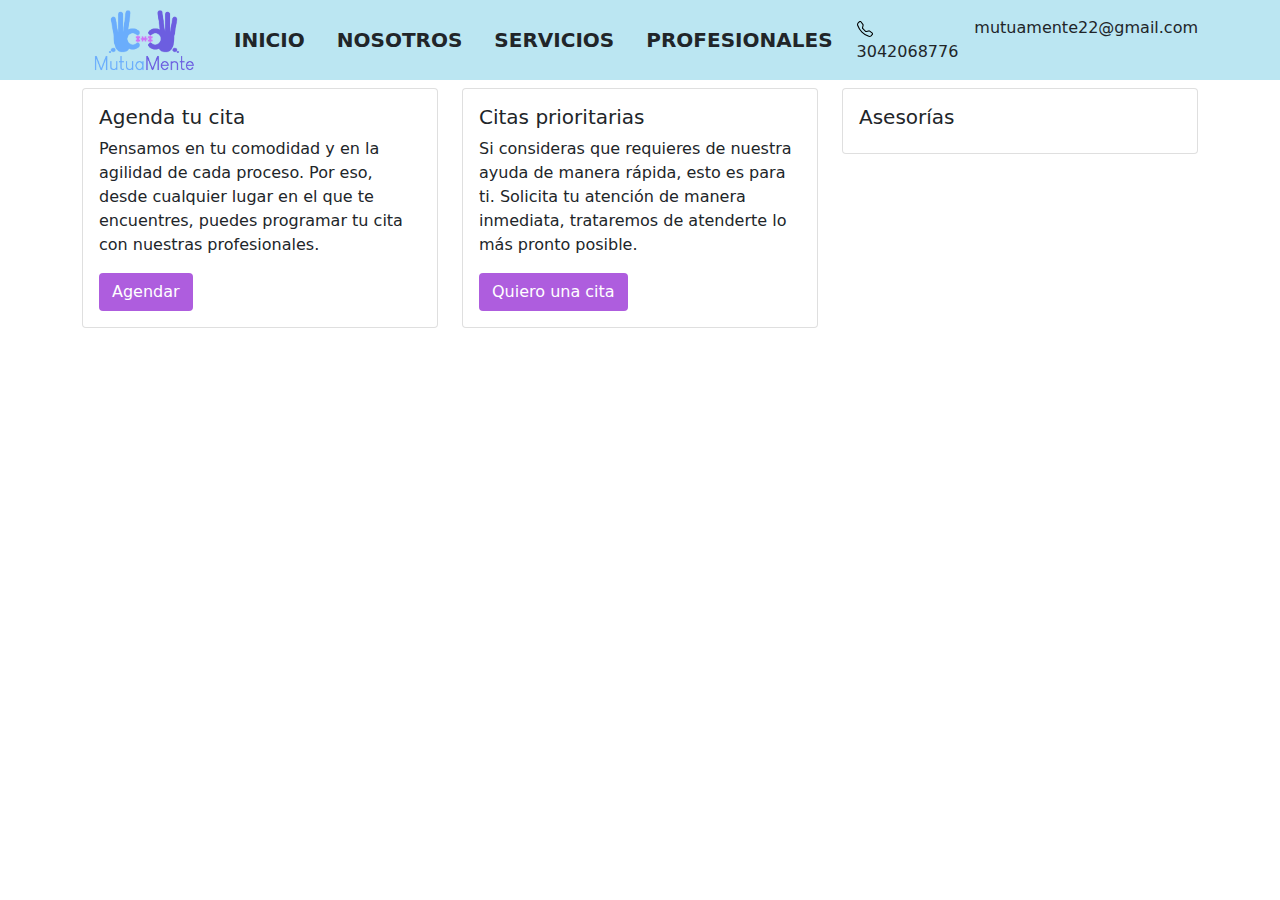
==== index.html @ fa4d972f "Proyecto MutuaMente" ====
<!DOCTYPE html>
<html lang="es">

<head>
    <meta charset="UTF-8">
    <meta http-equiv="X-UA-Compatible" content="IE=edge">
    <meta name="viewport" content="width=device-width, initial-scale=1.0">
    <link rel="stylesheet" href="./styles/css/bootstrap.min.css" />
    <link rel="stylesheet" href="./styles/mutuamente.css">
    <link rel="icon" href="./styles/icons/logo.ico" type = "image/x-icon">
    <title>MutuaMente</title>
</head>

<body>
    <nav class="navbar sticky-top navbar-expand-lg bg-navbar">
        <div class="container">
            <a class="navbar-brand" href="index.html">
                <img src="./styles/icons/logo.png" width="120" height="80" alt="Logo MutuaMente">
            </a>
            <ul class="navbar-nav">
                <li class="nav-item">
                    <a class="nav-link fs-5 fw-bold mx-2 text-uppercase text-decoration-none text-dark" href="#">Inicio</a>
                </li>
                <li class="nav-item">
                    <a class="nav-link fs-5 fw-bold mx-2 text-uppercase text-decoration-none text-dark" href="#">Nosotros</a>
                </li>
                <li class="nav-item">
                    <a class="nav-link fs-5 fw-bold mx-2 text-uppercase text-decoration-none text-dark" href="#">Servicios</a>
                </li>
                <li class="nav-item">
                    <a class="nav-link fs-5 fw-bold mx-2 text-uppercase text-decoration-none text-dark" href="#">Profesionales</a>
                </li>
            </ul>
            <ul class="navbar-nav ml-2">
                <li class="nav-item mx-2">
                    <a href="https://wa.link/6dydp3" target="_blank" class="fs-6 text-decoration-none text-dark">
                        <img src="./styles/icons/telephone.svg" alt="Teléfono" />
                        3042068776
                    </a>
                </li>
                <li class="nav-item mx-2">
                    <a href="mailto:mutuamente22@gmail.com" class="fs-6 text-dark text-decoration-none">
                        mutuamente22@gmail.com
                    </a>
                </li>
            </ul>
        </div>
    </nav>
    <div class="container mt-2">
        <div class="row">
            <div class="col-md-4">
                <div class="card">
                    <div class="card-body">
                        <h5 class="card-title">Agenda tu cita</h5>
                        <p class="card-text">
                            Pensamos en tu comodidad y en la agilidad de cada proceso. Por eso, desde cualquier lugar en
                            el que te encuentres, puedes programar tu cita con nuestras profesionales.
                        </p>
                        <a href="#" class="btn violet-button">Agendar</a>
                    </div>
                </div>
            </div>
            <div class="col-md-4">
                <div class="card">
                    <div class="card-body">
                        <h5 class="card-title">Citas prioritarias</h5>
                        <p class="card-text">
                            Si consideras que requieres de nuestra ayuda de manera rápida, esto es para ti. Solicita tu
                            atención de manera inmediata, trataremos de atenderte lo más pronto posible.
                        </p>
                        <a href="#" class="btn violet-button">Quiero una cita</a>
                    </div>
                </div>
            </div>
            <div class="col-md-4">
                <div class="card">
                    <div class="card-body">
                        <h5 class="card-title">Asesorías</h5>
                        <p class="card-text"></p>
                    </div>
                </div>
            </div>
        </div>
    </div>
</body>

</html>
---- styles/mutuamente.css ----
.purple {
    color: #6c5cdd;
}

.violet {
    color: #ae5dde;
}

.clear-blue {
    color: #5dc1de;
}

.bg-navbar {
    background-color: #bbe6f2;
}

nav {
    height: 5rem;
}

ul>li>a:hover {
    transition: 300ms all ease;
    color: #6c5cdd !important;
    transform: scale(1.05);
}

.violet-button {
    background-color: #ae5dde;
    color: white;
}

.violet-button:hover{
    transition: all 0.5s ease;
    color: white;
    transform: scale(1.05);
}

.card:hover {
    transition: all 0.5s ease;
    box-shadow: 0rem 0rem 0.5rem 0.2rem #bbe6f2;
    transform: scale(1.05);
}
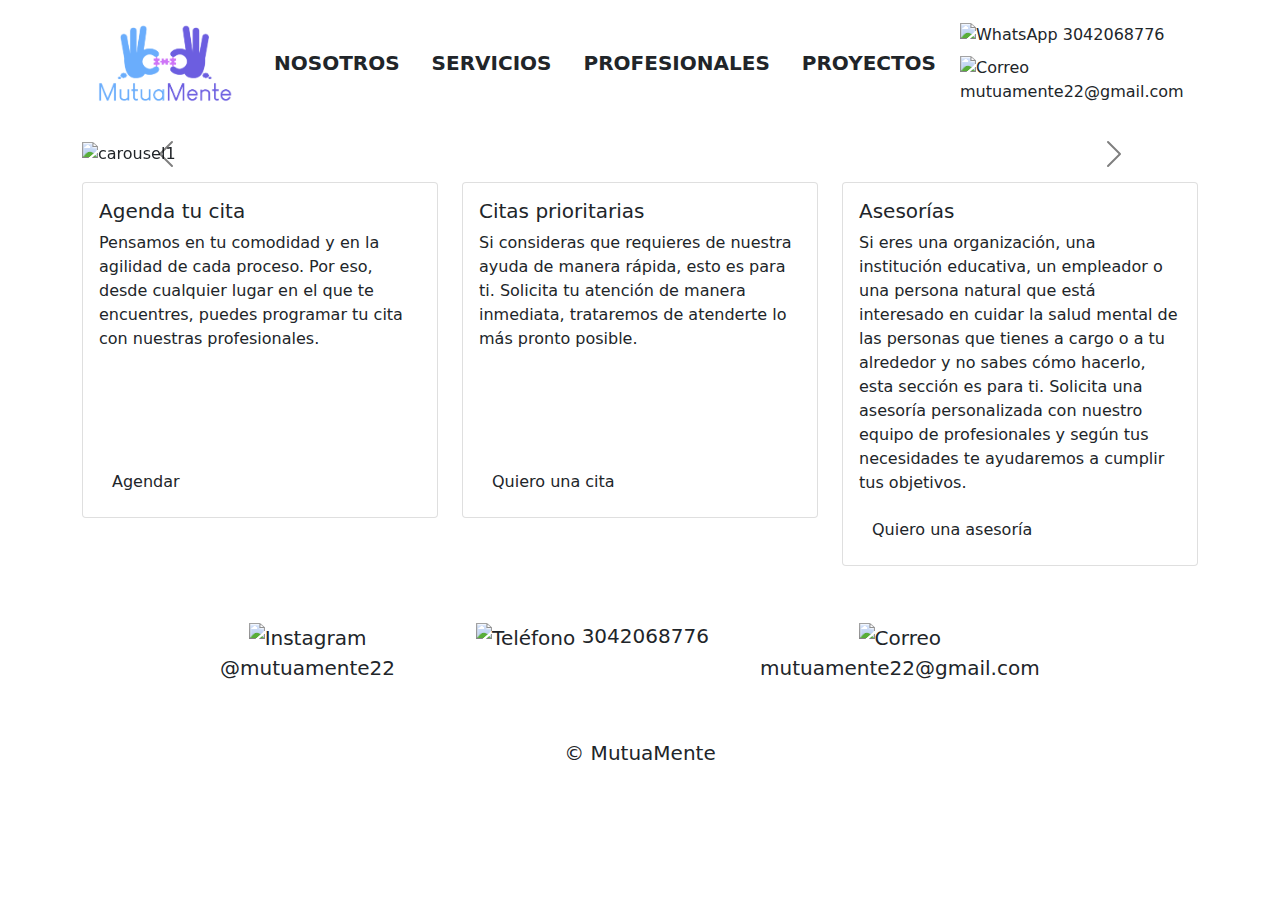
==== commit a5ff24fe: "Carrusel y asesoría agregados y footer modificado" ====
--- a/index.html
+++ b/index.html
@@ -6,8 +6,8 @@
     <meta http-equiv="X-UA-Compatible" content="IE=edge">
     <meta name="viewport" content="width=device-width, initial-scale=1.0">
     <link rel="stylesheet" href="./styles/css/bootstrap.min.css" />
-    <link rel="stylesheet" href="./styles/mutuamente.css">
-    <link rel="icon" href="./styles/icons/logo.ico" type = "image/x-icon">
+    <link rel="stylesheet" href="./styles/css/mutuamente.css">
+    <link rel="icon" href="./styles/icons/logo.ico" type="image/x-icon">
     <title>MutuaMente</title>
 </head>
 
@@ -15,73 +15,152 @@
     <nav class="navbar sticky-top navbar-expand-lg bg-navbar">
         <div class="container">
             <a class="navbar-brand" href="index.html">
-                <img src="./styles/icons/logo.png" width="120" height="80" alt="Logo MutuaMente">
+                <img src="./styles/icons/logo.png" width="160" height="100" alt="Logo MutuaMente">
             </a>
             <ul class="navbar-nav">
                 <li class="nav-item">
-                    <a class="nav-link fs-5 fw-bold mx-2 text-uppercase text-decoration-none text-dark" href="#">Inicio</a>
+                    <a class="nav-link fs-5 fw-bold mx-2 text-uppercase text-decoration-none text-dark"
+                        href="./about.html">
+                        Nosotros
+                    </a>
                 </li>
                 <li class="nav-item">
-                    <a class="nav-link fs-5 fw-bold mx-2 text-uppercase text-decoration-none text-dark" href="#">Nosotros</a>
+                    <a class="nav-link fs-5 fw-bold mx-2 text-uppercase text-decoration-none text-dark" href="#">
+                        Servicios
+                    </a>
                 </li>
                 <li class="nav-item">
-                    <a class="nav-link fs-5 fw-bold mx-2 text-uppercase text-decoration-none text-dark" href="#">Servicios</a>
+                    <a class="nav-link fs-5 fw-bold mx-2 text-uppercase text-decoration-none text-dark" href="#">
+                        Profesionales
+                    </a>
                 </li>
                 <li class="nav-item">
-                    <a class="nav-link fs-5 fw-bold mx-2 text-uppercase text-decoration-none text-dark" href="#">Profesionales</a>
+                    <a class="nav-link fs-5 fw-bold mx-2 text-uppercase text-decoration-none text-dark" href="#">
+                        Proyectos
+                    </a>
                 </li>
             </ul>
-            <ul class="navbar-nav ml-2">
-                <li class="nav-item mx-2">
+            <ul class="navbar-nav ml-1 d-block">
+                <li class="nav-item m-2">
                     <a href="https://wa.link/6dydp3" target="_blank" class="fs-6 text-decoration-none text-dark">
-                        <img src="./styles/icons/telephone.svg" alt="Teléfono" />
+                        <img src="./styles/icons/whatsapp.svg" alt="WhatsApp" />
                         3042068776
                     </a>
                 </li>
-                <li class="nav-item mx-2">
+                <li class="nav-item m-2">
                     <a href="mailto:mutuamente22@gmail.com" class="fs-6 text-dark text-decoration-none">
+                        <img src="./styles/icons/envelope.svg" alt="Correo">
                         mutuamente22@gmail.com
                     </a>
                 </li>
             </ul>
         </div>
     </nav>
-    <div class="container mt-2">
+    <div class="container mt-3">
+        <div id="mainCarousel" class="carousel carousel-dark slide carousel-fade" data-bs-ride="carousel">
+            <div class="carousel-inner">
+                <div class="carousel-item active" data-bs-interval="10000">
+                    <img src="./images/1.png" class="d-block w-100" alt="carousel1">
+                </div>
+                <div class="carousel-item" data-bs-interval="10000">
+                    <img src="./images/2.png" class="d-block w-100" alt="carousel2">
+                </div>
+                <div class="carousel-item" data-bs-interval="10000">
+                    <img src="./images/3.png" class="d-block w-100" alt="carousel3">
+                </div>
+                <div class="carousel-item" data-bs-interval="10000">
+                    <img src="./images/4.png" class="d-block w-100" alt="carousel4">
+                </div>
+            </div>
+            <button class="carousel-control-prev" type="button" data-bs-target="#mainCarousel"
+                data-bs-slide="prev">
+                <span class="carousel-control-prev-icon" aria-hidden="true"></span>
+                <span class="visually-hidden">Previous</span>
+            </button>
+            <button class="carousel-control-next" type="button" data-bs-target="#mainCarousel"
+                data-bs-slide="next">
+                <span class="carousel-control-next-icon" aria-hidden="true"></span>
+                <span class="visually-hidden">Next</span>
+            </button>
+        </div>
+    </div>
+    <div class="container mt-3">
         <div class="row">
             <div class="col-md-4">
-                <div class="card">
+                <div class="card cardy">
                     <div class="card-body">
                         <h5 class="card-title">Agenda tu cita</h5>
-                        <p class="card-text">
+                        <p class="card-text mb-5 pb-3">
                             Pensamos en tu comodidad y en la agilidad de cada proceso. Por eso, desde cualquier lugar en
                             el que te encuentres, puedes programar tu cita con nuestras profesionales.
                         </p>
-                        <a href="#" class="btn violet-button">Agendar</a>
+                        <a href="#" class="btn violet-button mt-5">Agendar</a>
                     </div>
                 </div>
             </div>
             <div class="col-md-4">
-                <div class="card">
+                <div class="card cardy">
                     <div class="card-body">
                         <h5 class="card-title">Citas prioritarias</h5>
-                        <p class="card-text">
+                        <p class="card-text mb-5 pb-3">
                             Si consideras que requieres de nuestra ayuda de manera rápida, esto es para ti. Solicita tu
                             atención de manera inmediata, trataremos de atenderte lo más pronto posible.
                         </p>
-                        <a href="#" class="btn violet-button">Quiero una cita</a>
+                        <a href="#" class="btn violet-button mt-5">Quiero una cita</a>
                     </div>
                 </div>
             </div>
             <div class="col-md-4">
-                <div class="card">
+                <div class="card cardy">
                     <div class="card-body">
                         <h5 class="card-title">Asesorías</h5>
-                        <p class="card-text"></p>
+                        <p class="card-text">
+                            Si eres una organización, una institución educativa, un empleador o una persona natural que
+                            está interesado en cuidar la salud mental de las personas que tienes a cargo o a tu
+                            alrededor y no sabes cómo hacerlo, esta sección es para ti. Solicita una asesoría
+                            personalizada con nuestro equipo de profesionales y según tus necesidades te ayudaremos a
+                            cumplir tus objetivos.
+                        </p>
+                        <a href="#" class="btn violet-button">Quiero una asesoría</a>
                     </div>
                 </div>
             </div>
         </div>
     </div>
+    <footer class="mt-5 text-center">
+        <div class="container">
+            <div class="row">
+                <div class="col-md-3 offset-1">
+                    <a href="https://www.instagram.com/mutuamente22/" target="_blank"
+                        class="btn btn-outline-light border border-white fs-5 text-decoration-none text-dark">
+                        <img src="./styles/icons/instagram.svg" alt="Instagram" />
+                        @mutuamente22
+                    </a>
+                </div>
+                <div class="col-md-3">
+                    <a href="https://wa.link/6dydp3" target="_blank"
+                        class="btn btn-outline-light border border-white fs-5 text-decoration-none text-dark">
+                        <img src="./styles/icons/whatsapp.svg" alt="Teléfono" />
+                        3042068776
+                    </a>
+                </div>
+                <div class="col-md-3">
+                    <a href="mailto:mutuamente22@gmail.com"
+                        class="btn btn-outline-light border border-white fs-5 text-dark text-decoration-none">
+                        <img src="./styles/icons/envelope.svg" alt="Correo">
+                        mutuamente22@gmail.com
+                    </a>
+                </div>
+            </div>
+            <p id="mutuamente" class="p-5 fs-5">
+                &copy; MutuaMente
+            </p>
+        </div>
+    </footer>
+    <script src="https://cdn.jsdelivr.net/npm/bootstrap@5.1.0/dist/js/bootstrap.bundle.min.js"
+        integrity="sha384-U1DAWAznBHeqEIlVSCgzq+c9gqGAJn5c/t99JyeKa9xxaYpSvHU5awsuZVVFIhvj"
+        crossorigin="anonymous"></script>
+    <script src="./js/mutuamente.js"></script>
 </body>
 
-</html>
+</html>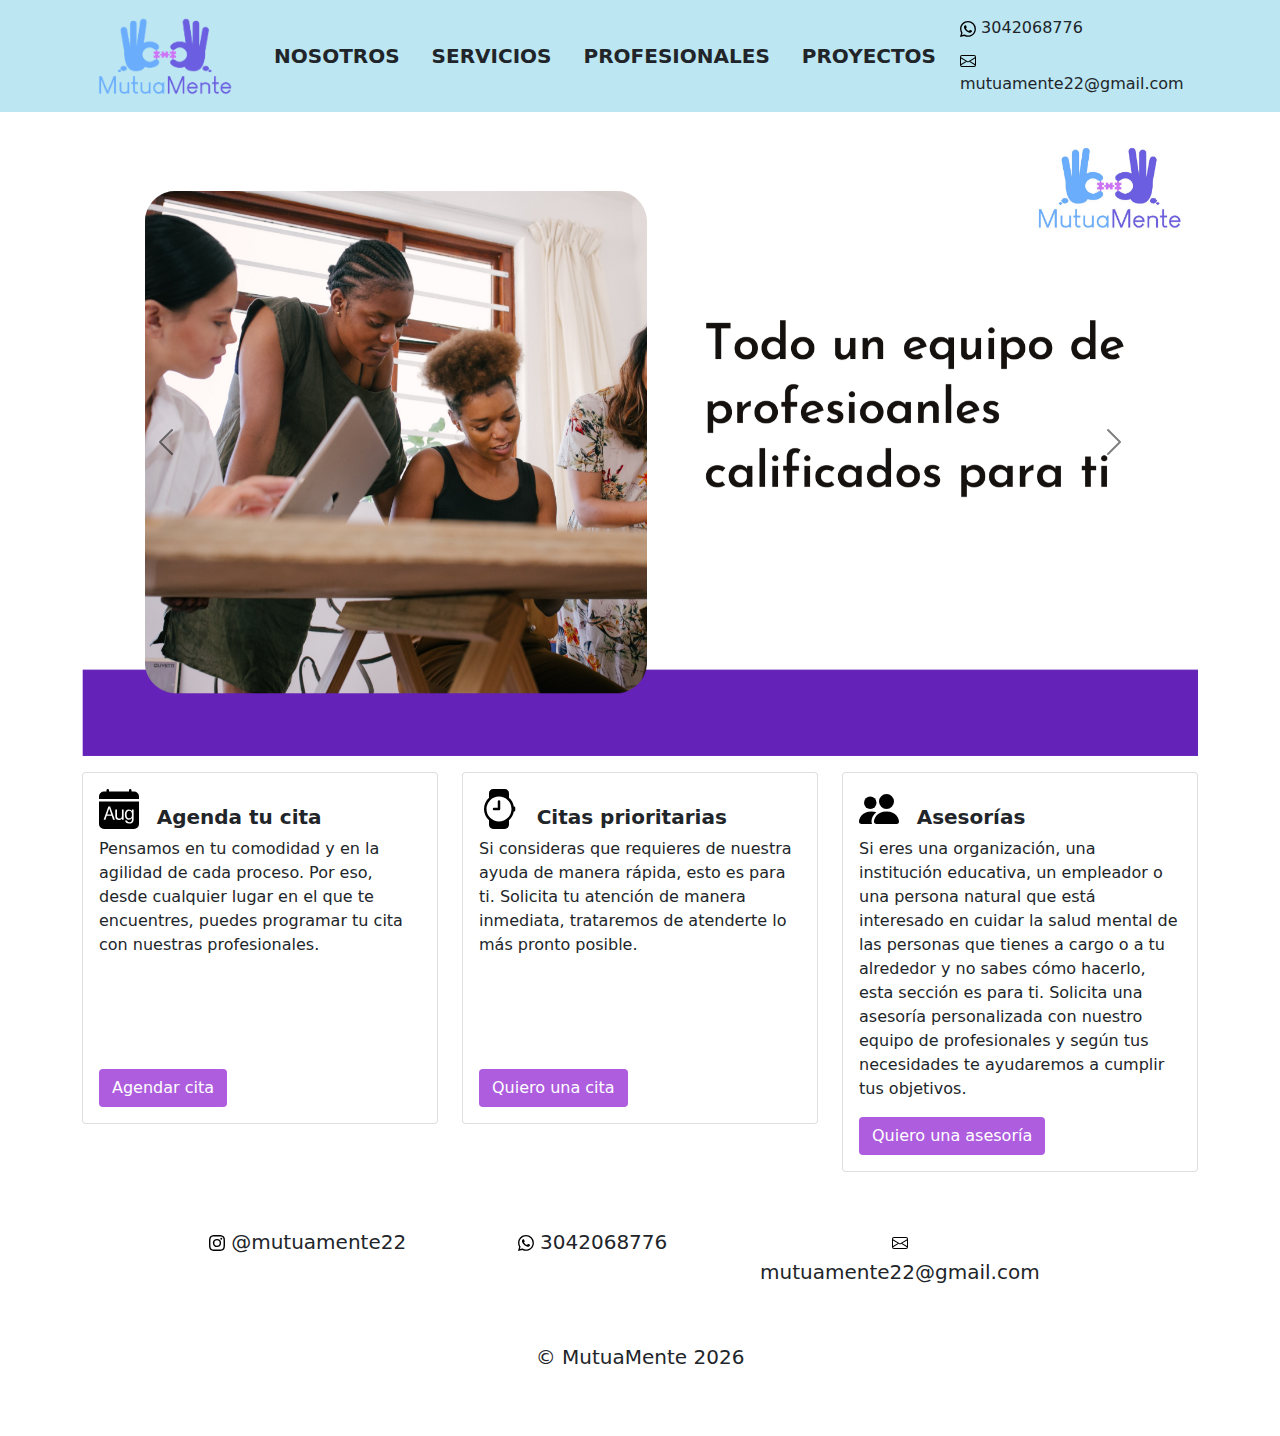
==== commit 81fd5f3c: "Íconos y secciones agregadas" ====
--- a/index.html
+++ b/index.html
@@ -89,19 +89,35 @@
             <div class="col-md-4">
                 <div class="card cardy">
                     <div class="card-body">
-                        <h5 class="card-title">Agenda tu cita</h5>
+                        <div class="row">
+                            <div class="col-2">
+                                <img src="./styles/icons/calendar-month-fill.svg" height="40"
+                                    alt="agenda">
+                            </div>
+                            <div class="col-10">
+                                <h5 class="card-title fw-bold fs-5 mt-3">Agenda tu cita</h5>
+                            </div>
+                        </div>
                         <p class="card-text mb-5 pb-3">
                             Pensamos en tu comodidad y en la agilidad de cada proceso. Por eso, desde cualquier lugar en
                             el que te encuentres, puedes programar tu cita con nuestras profesionales.
                         </p>
-                        <a href="#" class="btn violet-button mt-5">Agendar</a>
+                        <a href="#" class="btn violet-button mt-5">Agendar cita</a>
                     </div>
                 </div>
             </div>
             <div class="col-md-4">
                 <div class="card cardy">
                     <div class="card-body">
-                        <h5 class="card-title">Citas prioritarias</h5>
+                        <div class="row">
+                            <div class="col-2">
+                                <img src="./styles/icons/watch.svg" height="40"
+                                    alt="prioritarias">
+                            </div>
+                            <div class="col-10">
+                                <h5 class="card-title fw-bold fs-5 mt-3">Citas prioritarias</h5>
+                            </div>
+                        </div>
                         <p class="card-text mb-5 pb-3">
                             Si consideras que requieres de nuestra ayuda de manera rápida, esto es para ti. Solicita tu
                             atención de manera inmediata, trataremos de atenderte lo más pronto posible.
@@ -113,7 +129,15 @@
             <div class="col-md-4">
                 <div class="card cardy">
                     <div class="card-body">
-                        <h5 class="card-title">Asesorías</h5>
+                        <div class="row">
+                            <div class="col-2">
+                                <img src="./styles/icons/people-fill.svg" height="40"
+                                    alt="asesoria">
+                            </div>
+                            <div class="col-10">
+                                <h5 class="card-title fw-bold fs-5 mt-3">Asesorías</h5>
+                            </div>
+                        </div>
                         <p class="card-text">
                             Si eres una organización, una institución educativa, un empleador o una persona natural que
                             está interesado en cuidar la salud mental de las personas que tienes a cargo o a tu
--- a/styles/css/mutuamente.css
+++ b/styles/css/mutuamente.css
@@ -0,0 +1,87 @@
+.purple {
+    color: #6c5cdd;
+}
+
+.violet {
+    color: #ae5dde;
+}
+
+.clear-blue {
+    color: #5dc1de;
+}
+
+.bg-navbar {
+    background-color: #bbe6f2;
+}
+
+nav {
+    height: 7rem;
+}
+
+ul>li>a:hover {
+    transition: 300ms all ease;
+    color: #6c5cdd !important;
+    transform: scale(1.05);
+}
+
+.violet-button {
+    background-color: #ae5dde;
+    color: white;
+}
+
+.violet-button:hover {
+    color: white;
+}
+
+.cardy:hover {
+    transition: all 0.3s ease;
+    box-shadow: 0rem 0rem 0.5rem 0.2rem #bbe6f2;
+    transform: scale(1.01);
+}
+
+#headingObjective button, #headingPolicy button {
+    background-color: #ae5dde;
+    color: white;
+}
+
+#headingMission button, #headingValues button {
+    background-color: #6c5cdd;
+    color: white;
+}
+
+#headingHistory button, #headingVision button {
+    background-color: #5dc1de;
+    color: white;
+}
+
+.accordion>.accordion-item:first-of-type, #headingHistory button {
+    border-top-right-radius: 1rem;
+    border-top-left-radius: 1rem;
+}
+
+.accordion>.accordion-item:last-of-type, #headingValues button {
+    border-bottom-right-radius: 1rem;
+    border-bottom-left-radius: 1rem;
+}
+
+.accordion-button {
+    background-color: #5dc1de;
+    color: white;
+}
+
+.accordion-button:focus {
+    box-shadow: none;
+}
+
+.fading {
+    animation: fadeIn linear 2s;
+}
+
+@keyframes fadeIn {
+    0% {
+        opacity: 0;
+    }
+    100% {
+        opacity: 1;
+    }
+}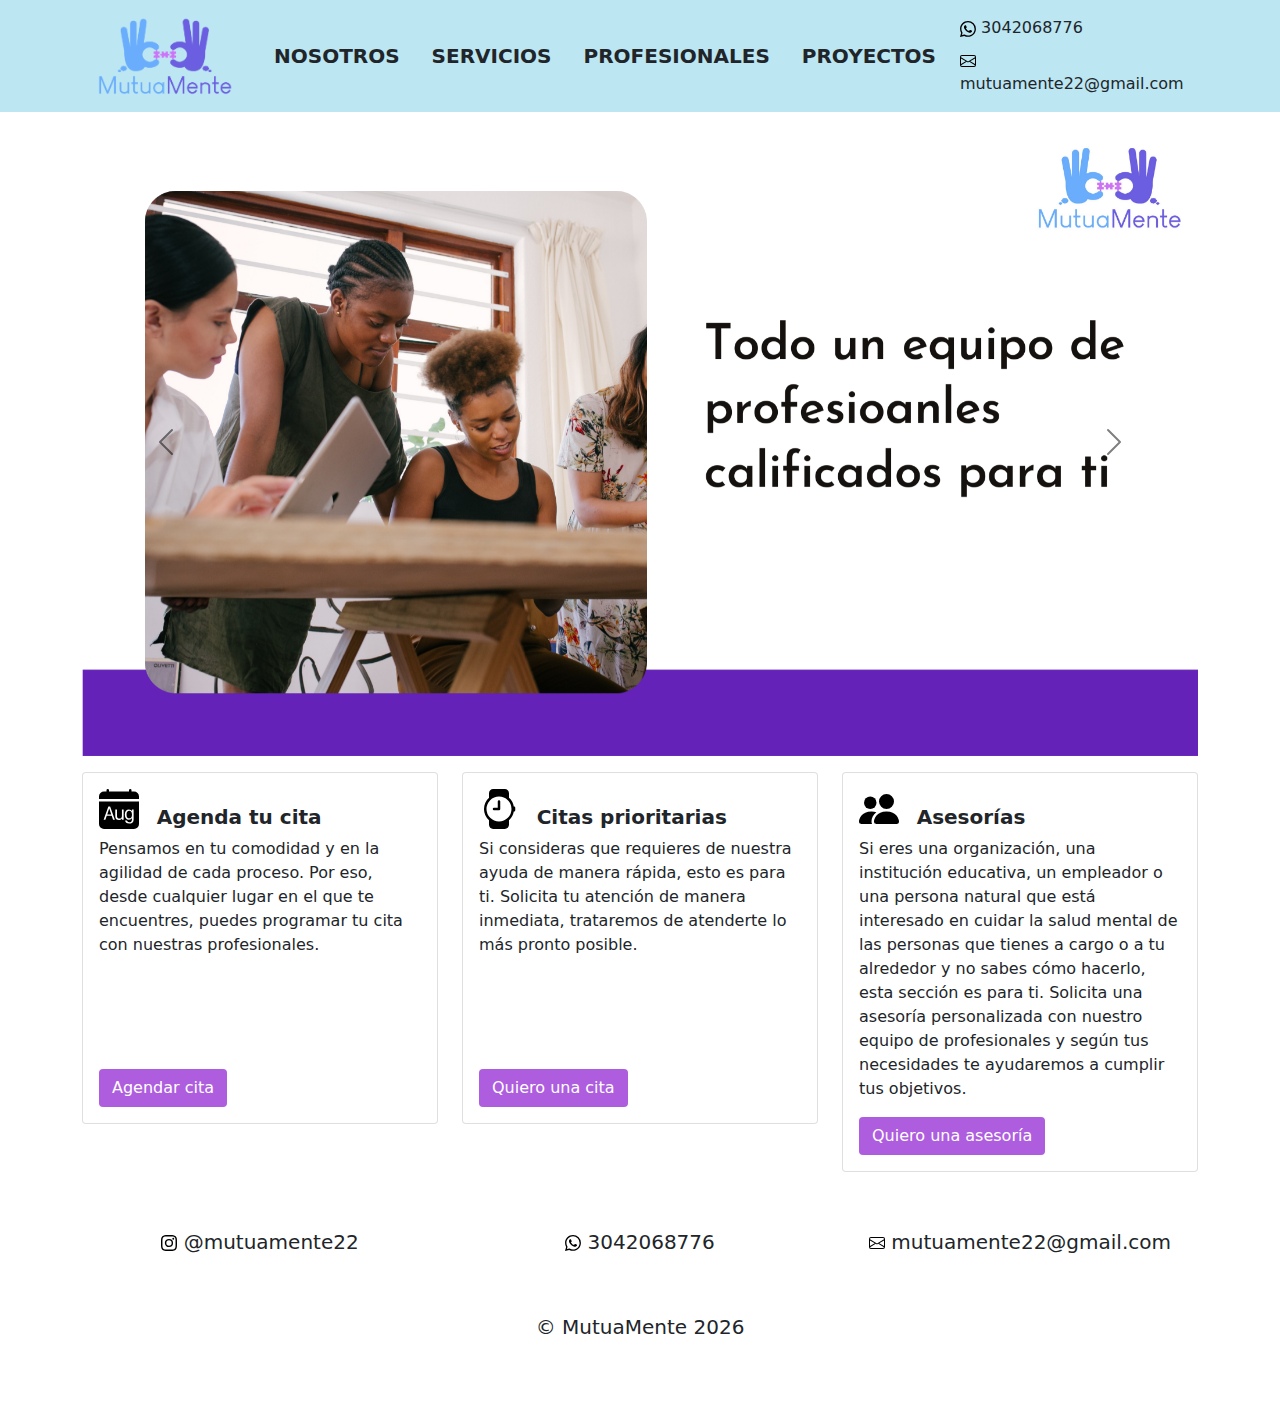
==== commit fd6ba737: "Links y espacios de footer actualizados" ====
--- a/index.html
+++ b/index.html
@@ -102,7 +102,7 @@
                             Pensamos en tu comodidad y en la agilidad de cada proceso. Por eso, desde cualquier lugar en
                             el que te encuentres, puedes programar tu cita con nuestras profesionales.
                         </p>
-                        <a href="#" class="btn violet-button mt-5">Agendar cita</a>
+                        <a href="./pages/appointments/regular.html" class="btn violet-button mt-5">Agendar cita</a>
                     </div>
                 </div>
             </div>
@@ -122,7 +122,7 @@
                             Si consideras que requieres de nuestra ayuda de manera rápida, esto es para ti. Solicita tu
                             atención de manera inmediata, trataremos de atenderte lo más pronto posible.
                         </p>
-                        <a href="#" class="btn violet-button mt-5">Quiero una cita</a>
+                        <a href="./pages/appointments/priority.html" class="btn violet-button mt-5">Quiero una cita</a>
                     </div>
                 </div>
             </div>
@@ -145,7 +145,7 @@
                             personalizada con nuestro equipo de profesionales y según tus necesidades te ayudaremos a
                             cumplir tus objetivos.
                         </p>
-                        <a href="#" class="btn violet-button">Quiero una asesoría</a>
+                        <a href="./pages/appointments/advisory.html" class="btn violet-button">Quiero una asesoría</a>
                     </div>
                 </div>
             </div>
@@ -154,21 +154,21 @@
     <footer class="mt-5 text-center">
         <div class="container">
             <div class="row">
-                <div class="col-md-3 offset-1">
+                <div class="col-md-4">
                     <a href="https://www.instagram.com/mutuamente22/" target="_blank"
                         class="btn btn-outline-light border border-white fs-5 text-decoration-none text-dark">
                         <img src="./styles/icons/instagram.svg" alt="Instagram" />
                         @mutuamente22
                     </a>
                 </div>
-                <div class="col-md-3">
+                <div class="col-md-4">
                     <a href="https://wa.link/6dydp3" target="_blank"
                         class="btn btn-outline-light border border-white fs-5 text-decoration-none text-dark">
                         <img src="./styles/icons/whatsapp.svg" alt="Teléfono" />
                         3042068776
                     </a>
                 </div>
-                <div class="col-md-3">
+                <div class="col-md-4">
                     <a href="mailto:mutuamente22@gmail.com"
                         class="btn btn-outline-light border border-white fs-5 text-dark text-decoration-none">
                         <img src="./styles/icons/envelope.svg" alt="Correo">
--- a/styles/css/mutuamente.css
+++ b/styles/css/mutuamente.css
@@ -18,7 +18,7 @@
     height: 7rem;
 }
 
-ul>li>a:hover {
+ul > li > a:hover {
     transition: 300ms all ease;
     color: #6c5cdd !important;
     transform: scale(1.05);
@@ -39,27 +39,32 @@
     transform: scale(1.01);
 }
 
-#headingObjective button, #headingPolicy button {
+#headingObjective button,
+#headingPolicy button {
     background-color: #ae5dde;
     color: white;
 }
 
-#headingMission button, #headingValues button {
+#headingMission button,
+#headingValues button {
     background-color: #6c5cdd;
     color: white;
 }
 
-#headingHistory button, #headingVision button {
+#headingHistory button,
+#headingVision button {
     background-color: #5dc1de;
     color: white;
 }
 
-.accordion>.accordion-item:first-of-type, #headingHistory button {
+.accordion > .accordion-item:first-of-type,
+#headingHistory button {
     border-top-right-radius: 1rem;
     border-top-left-radius: 1rem;
 }
 
-.accordion>.accordion-item:last-of-type, #headingValues button {
+.accordion > .accordion-item:last-of-type,
+#headingValues button {
     border-bottom-right-radius: 1rem;
     border-bottom-left-radius: 1rem;
 }
@@ -84,4 +89,4 @@
     100% {
         opacity: 1;
     }
-}+}
